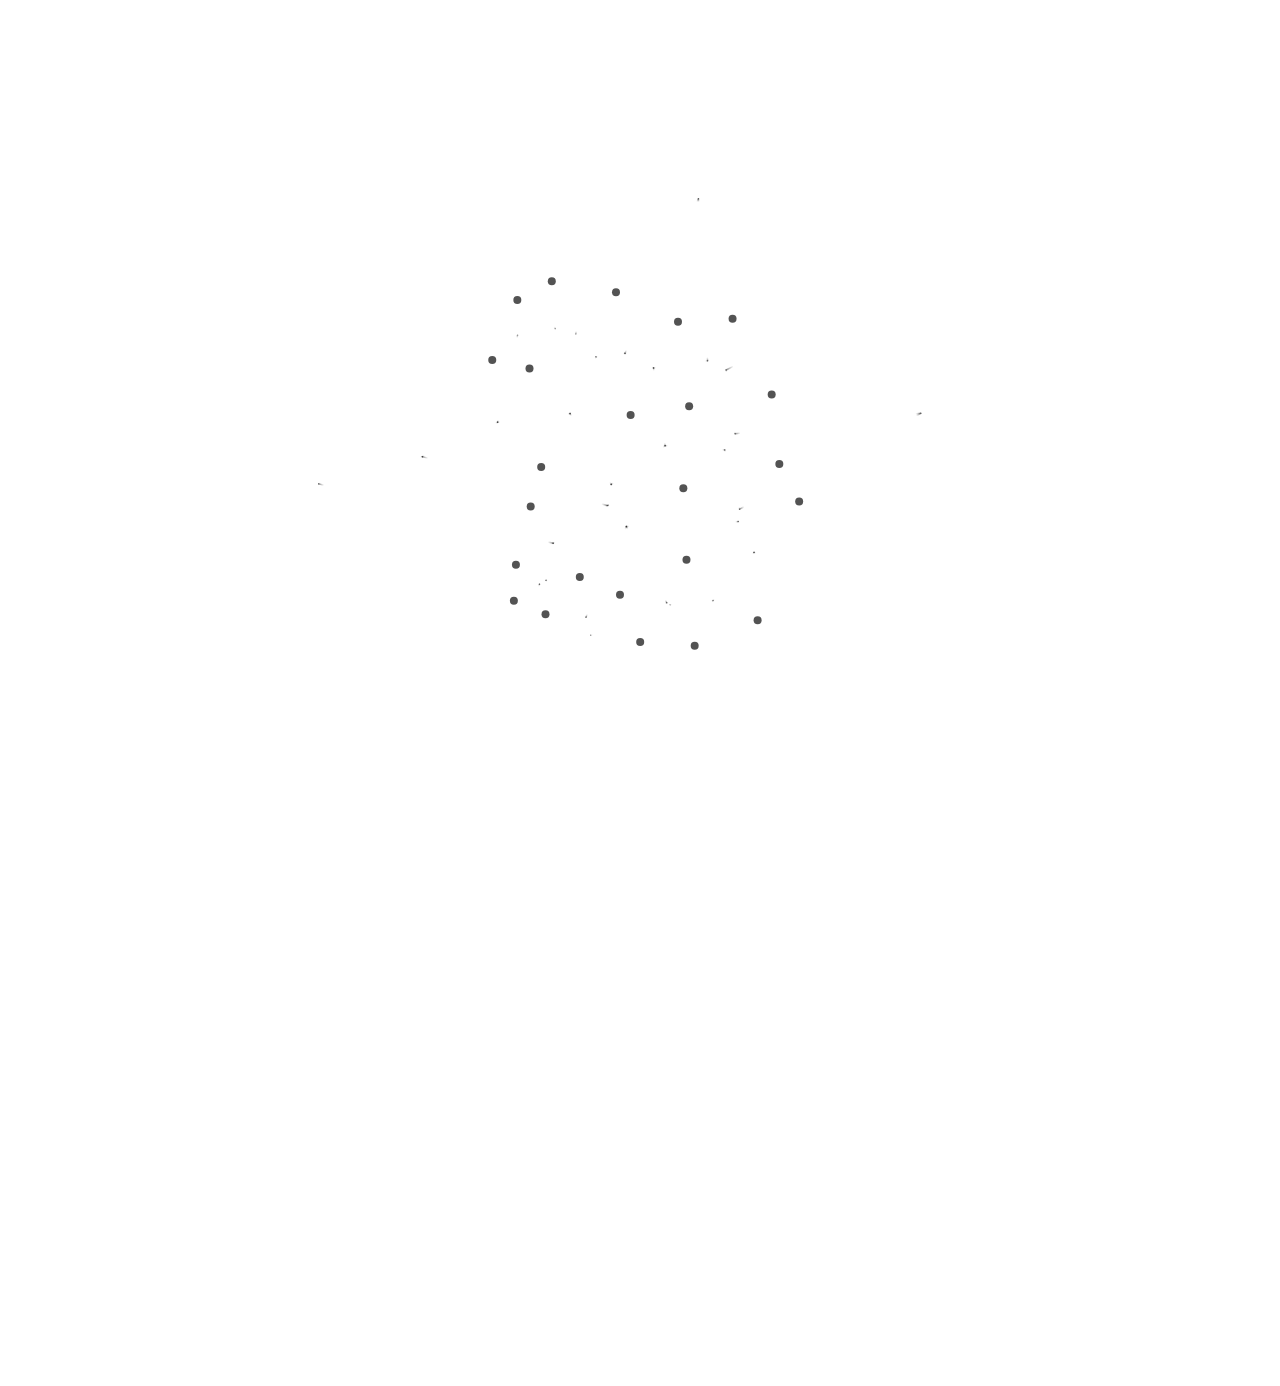
==== index.html @ a3f1cfae "Initial website" ====
<!DOCTYPE html>
<html lang="en">
<head>
    <meta charset="UTF-8">
    <meta name="viewport" content="width=device-width, initial-scale=1.0">
    <title>Personal Website — Girija Sankar Ray</title>
    <script>
        document.documentElement.classList.add("js");
    </script>
    <link rel="preconnect" href="https://fonts.googleapis.com">
    <link rel="preconnect" href="https://fonts.gstatic.com" crossorigin>
    <link href="https://fonts.googleapis.com/css2?family=Comfortaa:wght@400;500;600;700&family=Roboto:wght@400;500;700&display=swap" rel="stylesheet">
    <link rel="stylesheet" href="style.css">
</head>
<body>
    <!-- =================================
         INTRO ANIMATION
         ================================= -->
    <canvas id="backgroundCanvas" aria-hidden="true"></canvas>
    <canvas id="introCanvas" aria-hidden="true"></canvas>

    <!-- =================================
         ACTUAL WEBSITE
         ================================= -->
    <div id="website">
        <nav>
            <div class="logo">
                GIRIJA SANKAR RAY
            </div>
            <div class="nav-links">
                <a>Home</a>
                <a href="academia.html">Academia</a>
                <a href="beyond_academia.html">Beyond Academia</a>
            </div>
        </nav>

        <main>
            <section class="hero">
                <h1>Hello.</h1>
                <p>I'm Girija Sankar from Bhubaneswar, OD, India.</p>
            </section>

            <section class="content about-section">
                <h2>About Me :</h2>
                <div class="about-text">
                    <p>
                        I am an Integrated Master in Science graduate in Mathematics and Computer Science from the National Institute of Science Education and Research (NISER), Bhubaneswar, India. I am looking towards utilizing the knowledge of formal research in technological endeavours.
                    </p>
                    <p>
                        Currently I am pursuing a PhD at the School of Computer Sciences, NISER, under Dr. Aritra Banik.
                    </p>
                    <p>
                        I find my interests in both Theoretical Computer Science and Applied Robotics with a touch of Geometry and Algorithm Design.
                    </p>
                    <p>
                        I love programming and have a curiosity in technology, AI and a bit of every other science when they pop up during discussions.
                    </p>
                    <p>
                        Even so, I spend a chunk of time on video games :)
                    </p>
                </div>
            </section>
        </main>

        <div id="footer"></div>
    </div>

    <!-- =================================
         JAVASCRIPT
         ================================= -->
    <script src="script.js"></script>
</body>
</html>
---- style.css ----
/* =========================
   GENERAL
   ========================= */

* {
    margin: 0;
    padding: 0;
    box-sizing: border-box;
}

html,
body {
    width: 100%;
    min-height: 100%;
}

:root {
    --background: #ffffff;
    --text: #111111;
    --secondary: #777777;
    --line: #e8e8e8;
    --canvas-bg: #ffffff;
}

body {
    font-family: "Roboto", sans-serif;
    background: var(--background);
    color: var(--text);
    overflow-x: hidden;
}

/* =========================
   INTRO / PAGE REVEAL
   ========================= */

#backgroundCanvas {
    position: fixed;
    inset: 0;
    display: block;
    width: 100vw;
    height: 100vh;
    z-index: 0;
    pointer-events: none;
    opacity: 0;
    transition: opacity 600ms ease;
}

html.intro-transition #backgroundCanvas,
html.intro-complete #backgroundCanvas {
    opacity: 1;
}

#introCanvas {
    position: fixed;
    inset: 0;
    display: block;
    width: 100vw;
    height: 100vh;
    z-index: 1000;
    background: var(--canvas-bg);
    pointer-events: none;
    opacity: 1;
    transition: opacity 700ms ease;
}

#introCanvas.is-fading {
    opacity: 0;
}

#website {
    position: relative;
    z-index: 1;
    opacity: 1;
    transform: translateY(0);
    transition: opacity 600ms ease, transform 600ms ease;
}

html.js:not(.intro-complete) #website {
    visibility: hidden;
    opacity: 0;
    transform: translateY(12px);
}

html.intro-active {
    overflow: hidden;
}

@media (prefers-reduced-motion: reduce) {
    #backgroundCanvas,
    #introCanvas,
    #website {
        transition-duration: 1ms;
    }
}

/* =========================
   NAVIGATION
   ========================= */

nav {
    height: 80px;
    display: flex;
    align-items: center;
    justify-content: space-between;
    padding: 0 7%;
    border-bottom: 1px solid var(--line);
    background: transparent;
}

.logo {
    font-family: "Comfortaa", sans-serif;
    font-size: 17px;
    font-weight: 700;
    letter-spacing: 1px;
}

.nav-links {
    display: flex;
    align-items: center;
    gap: 32px;
}

.nav-links a {
    text-decoration: none;
    color: var(--text);
    font-size: 14px;
    transition: opacity 200ms ease;
}

.nav-links a:hover {
    opacity: 0.55;
}

/* =========================
   HERO
   ========================= */

.hero {
    min-height: 62vh;
    display: flex;
    flex-direction: column;
    justify-content: center;
    align-items: center;
    text-align: center;
    padding: 80px 7%;
}

.hero h1 {
    font-family: "Comfortaa", sans-serif;
    font-size: clamp(60px, 9vw, 110px);
    font-weight: 500;
    letter-spacing: -5px;
    line-height: 1;
}

.hero p {
    color: var(--secondary);
}

.hero p:first-of-type {
    margin-bottom: 22px;
    font-size: 17px;
}

.hero p:last-of-type {
    margin-top: 24px;
    font-size: 17px;
}

/* =========================
   CONTENT
   ========================= */

.content {
    max-width: 1350px;
    margin: 0 auto;
    padding: 80px 3%;
}

.content h2 {
    font-family: "Comfortaa", sans-serif;
    font-size: clamp(34px, 4vw, 52px);
    font-weight: 500;
    letter-spacing: -2px;
    line-height: 1.1;
}

.about-section {
    border-top: 1px solid var(--line);
}

.about-text {
    max-width: 900px;
    margin-top: 45px;
}

.about-text p {
    max-width: 850px;
    margin-bottom: 24px;
    color: var(--secondary);
    font-size: 17px;
    line-height: 1.75;
}

.interests-section {
    border-top: 1px solid var(--line);
}

.interests-section ul {
    display: grid;
    grid-template-columns: repeat(2, minmax(0, 1fr));
    gap: 15px 60px;
    max-width: 850px;
    margin-top: 45px;
    padding-left: 20px;
    color: var(--secondary);
    font-size: 17px;
    line-height: 1.5;
}

.interests-section li {
    padding-left: 5px;
}

.cv-section {
    width: min(1200px, 100%);
    margin-top: 40px;
    overflow-x: auto;
}

.cv-section iframe {
    display: block;
    width: 100%;
    min-width: 850px;
    height: 1100px;
    border: 0;
}

/* =========================
   FOOTER
   ========================= */

#footer {
    max-width: 1150px;
    margin: 0 auto;
}

footer {
    padding: 35px 7%;
    border-top: 1px solid var(--line);
    text-align: center;
    color: var(--secondary);
    font-size: 13px;
}

/* =========================
   MOBILE
   ========================= */

@media (max-width: 700px) {
    nav {
        height: auto;
        padding: 24px 6%;
        flex-direction: column;
        gap: 18px;
    }

    .nav-links {
        gap: 20px;
        flex-wrap: wrap;
        justify-content: center;
    }

    .hero {
        min-height: 60vh;
        padding: 70px 6%;
    }

    .hero h1 {
        letter-spacing: -3px;
    }

    .content {
        padding: 70px 6%;
    }

    .about-text {
        margin-top: 30px;
    }

    .interests-section ul {
        grid-template-columns: 1fr;
        gap: 12px;
        margin-top: 30px;
    }

    footer {
        padding: 30px 6%;
    }
}
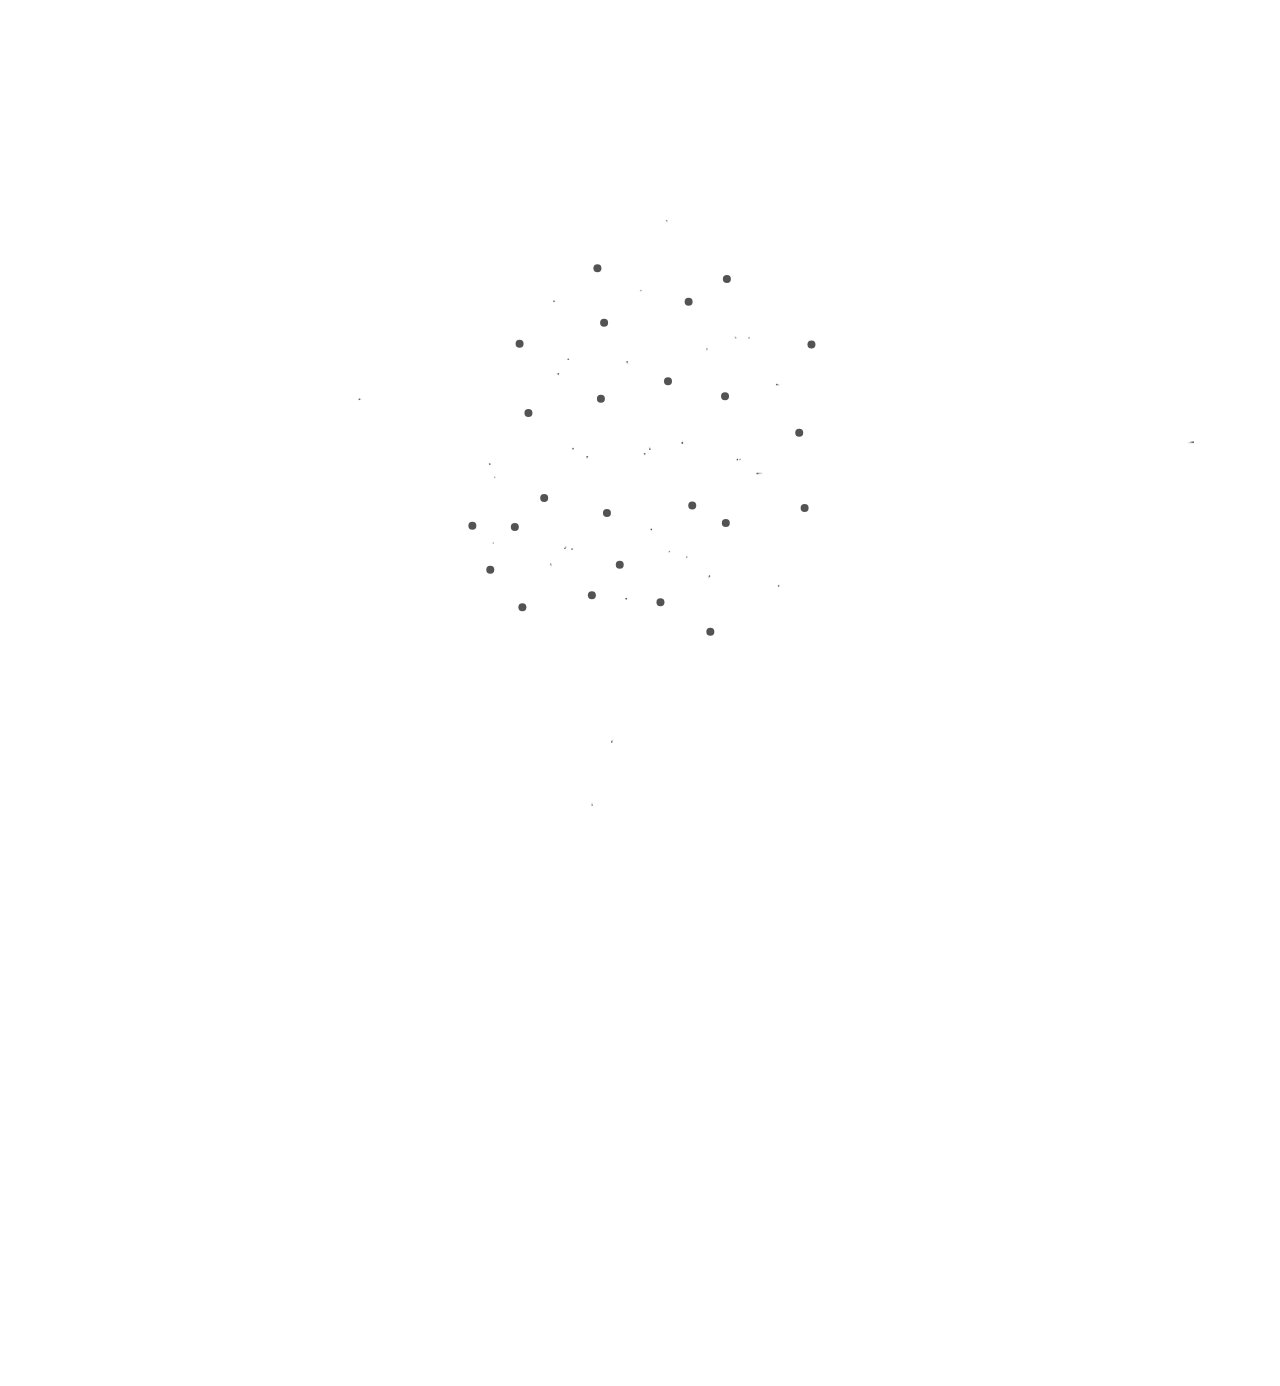
==== commit 9650f02f: "Initial website" ====
--- a/index.html
+++ b/index.html
@@ -50,7 +50,7 @@
                         Currently I am pursuing a PhD at the School of Computer Sciences, NISER, under Dr. Aritra Banik.
                     </p>
                     <p>
-                        I find my interests in both Theoretical Computer Science and Applied Robotics with a touch of Geometry and Algorithm Design.
+                        I find my interests in Theoretical Computer Science as well as Applied Robotics with a touch of Geometry and Algorithm Design.
                     </p>
                     <p>
                         I love programming and have a curiosity in technology, AI and a bit of every other science when they pop up during discussions.
--- a/style.css
+++ b/style.css
@@ -297,4 +297,209 @@
     footer {
         padding: 30px 6%;
     }
-}+
+}
+
+.cv-dropdown {
+    margin-top: 25px;
+}
+
+.cv-dropdown summary {
+    display: inline-block;
+    cursor: pointer;
+    font-family: "Roboto", sans-serif;
+    font-size: 15px;
+    user-select: none;
+}
+
+.cv-dropdown summary::marker {
+    font-size: 12px;
+}
+
+.cv-section {
+    margin-top: 20px;
+}
+
+.cv-section iframe {
+    display: block;
+    width: 100%;
+    height: 850px;
+    border: 1px solid #ccc;
+}
+
+/* =========================
+   TIME CAPSULE
+   ========================= */
+
+#time-capsule {
+    padding-top: 65px;
+    padding-bottom: 65px;
+}
+
+#time-capsule h2 {
+    font-family: "Comfortaa", sans-serif;
+    font-size: clamp(34px, 4vw, 52px);
+    font-weight: 500;
+    letter-spacing: -2px;
+    line-height: 1.1;
+}
+
+#time-capsule .about-text {
+    max-width: 900px;
+    margin-top: 40px;
+}
+
+#time-capsule .about-text p {
+    max-width: 850px;
+    margin-bottom: 24px;
+    color: var(--secondary);
+    font-family: "Roboto", sans-serif;
+    font-size: 17px;
+    line-height: 1.75;
+}
+
+#capsule {
+    max-width: 850px;
+    margin-top: 35px;
+}
+
+#capsule input,
+#capsule textarea {
+    width: 100%;
+    box-sizing: border-box;
+    border: 2px dashed #d4d4d4;
+    border-radius: 0;
+    background: transparent;
+    color: var(--text);
+    font-family: "Roboto", sans-serif;
+    font-size: 15px;
+    outline: none;
+}
+
+#capsule input:focus,
+#capsule textarea:focus {
+    border-color: #999;
+}
+
+#capsule input {
+    height: 46px;
+    padding: 0 13px;
+}
+
+#capsule textarea {
+    padding: 13px;
+}
+
+#capsule-message {
+    height: 160px;
+    resize: none;
+}
+
+#capsule-key-1,
+#capsule-key-2 {
+    height: 75px;
+    resize: none;
+}
+
+#capsule-ciphertext {
+    height: 110px;
+    resize: none;
+}
+
+#capsule label {
+    display: block;
+    margin-top: 20px;
+    margin-bottom: 7px;
+    font-family: "Roboto", sans-serif;
+    font-size: 14px;
+}
+
+#capsule-message-length {
+    margin: 7px 0 0;
+    font-family: "Roboto", sans-serif;
+    font-size: 13px;
+}
+
+#capsule button {
+    margin-top: 12px;
+    padding: 9px 17px;
+    border: 2px solid #ccc;
+    border-radius: 0;
+    background: transparent;
+    color: var(--text);
+    font-family: "Roboto", sans-serif;
+    font-size: 14px;
+    cursor: pointer;
+    transition: border-color 0.2s ease;
+}
+
+#capsule button:hover {
+    border-color: #888;
+}
+
+#capsule-actions {
+    display: flex;
+    gap: 10px;
+    margin-bottom: 28px;
+}
+
+#capsule-actions button {
+    margin-top: 0;
+}
+
+#capsule-write h3,
+#capsule-open h3 {
+    margin: 0 0 22px;
+    font-family: "Comfortaa", sans-serif;
+    font-size: 22px;
+    font-weight: 500;
+}
+
+#capsule-generate-keys {
+    margin-top: 12px;
+}
+
+#capsule-encrypt {
+    margin-top: 22px;
+}
+
+#capsule-search-result {
+    margin-top: 28px;
+}
+
+#capsule-message-result {
+    margin-top: 20px;
+    font-family: "Roboto", sans-serif;
+    font-size: 15px;
+    line-height: 1.65;
+}
+
+#capsule-gate-status,
+#capsule-write-status,
+#capsule-open-status {
+    margin-top: 8px;
+    font-family: "Roboto", sans-serif;
+    font-size: 13px;
+}
+
+#capsule-gate-status:empty,
+#capsule-write-status:empty,
+#capsule-open-status:empty {
+    display: none;
+}
+
+@media (max-width: 700px) {
+    #capsule {
+        max-width: 100%;
+    }
+
+    #capsule-actions {
+        flex-direction: column;
+        align-items: flex-start;
+    }
+
+    #capsule-actions button {
+        width: auto;
+    }
+}
+        
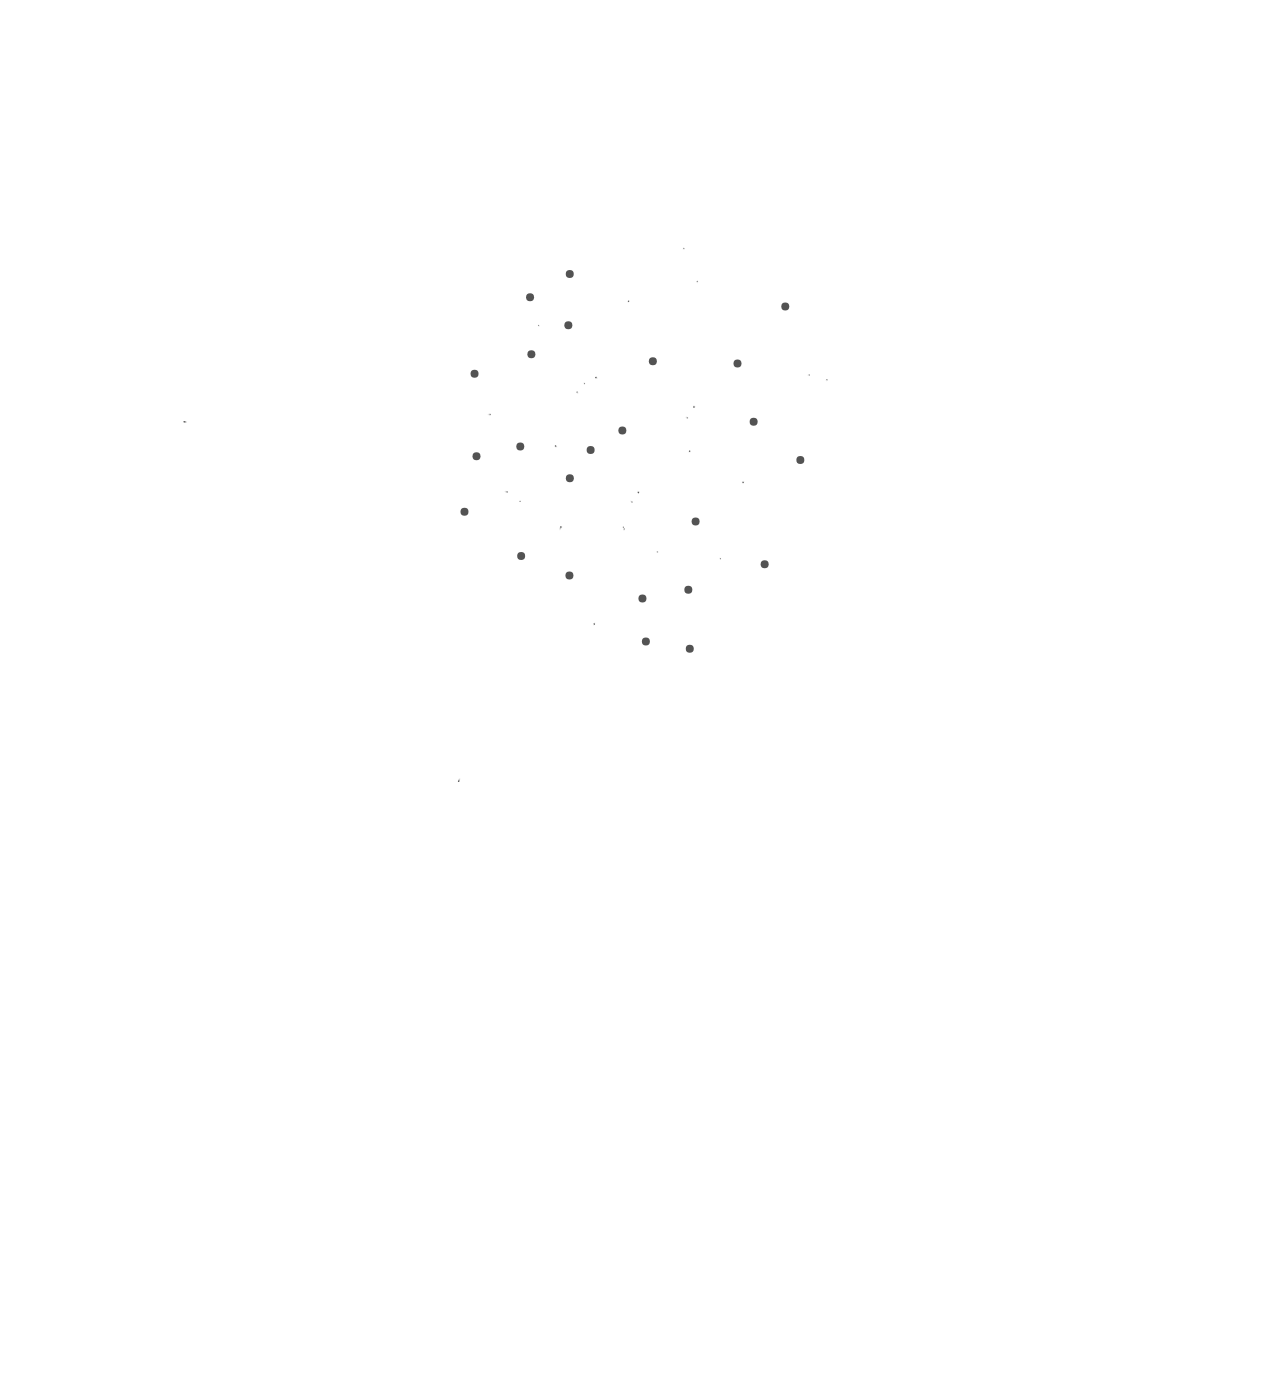
==== commit 8db86d3a: "Initial website" ====
--- a/index.html
+++ b/index.html
@@ -24,7 +24,7 @@
          ================================= -->
     <div id="website">
         <nav>
-            <div class="logo">
+            <div class="logo" href="index.html" data-intro="replay">
                 GIRIJA SANKAR RAY
             </div>
             <div class="nav-links">
--- a/style.css
+++ b/style.css
@@ -1,19 +1,16 @@
 /* =========================
    GENERAL
    ========================= */
-
 * {
     margin: 0;
     padding: 0;
     box-sizing: border-box;
 }
-
 html,
 body {
     width: 100%;
     min-height: 100%;
 }
-
 :root {
     --background: #ffffff;
     --text: #111111;
@@ -21,18 +18,15 @@
     --line: #e8e8e8;
     --canvas-bg: #ffffff;
 }
-
 body {
     font-family: "Roboto", sans-serif;
     background: var(--background);
     color: var(--text);
     overflow-x: hidden;
 }
-
 /* =========================
    INTRO / PAGE REVEAL
    ========================= */
-
 #backgroundCanvas {
     position: fixed;
     inset: 0;
@@ -44,12 +38,10 @@
     opacity: 0;
     transition: opacity 600ms ease;
 }
-
 html.intro-transition #backgroundCanvas,
 html.intro-complete #backgroundCanvas {
     opacity: 1;
 }
-
 #introCanvas {
     position: fixed;
     inset: 0;
@@ -62,11 +54,9 @@
     opacity: 1;
     transition: opacity 700ms ease;
 }
-
 #introCanvas.is-fading {
     opacity: 0;
 }
-
 #website {
     position: relative;
     z-index: 1;
@@ -74,17 +64,14 @@
     transform: translateY(0);
     transition: opacity 600ms ease, transform 600ms ease;
 }
-
 html.js:not(.intro-complete) #website {
     visibility: hidden;
     opacity: 0;
     transform: translateY(12px);
 }
-
 html.intro-active {
     overflow: hidden;
 }
-
 @media (prefers-reduced-motion: reduce) {
     #backgroundCanvas,
     #introCanvas,
@@ -92,11 +79,9 @@
         transition-duration: 1ms;
     }
 }
-
 /* =========================
    NAVIGATION
    ========================= */
-
 nav {
     height: 80px;
     display: flex;
@@ -106,35 +91,31 @@
     border-bottom: 1px solid var(--line);
     background: transparent;
 }
-
 .logo {
     font-family: "Comfortaa", sans-serif;
     font-size: 17px;
     font-weight: 700;
     letter-spacing: 1px;
-}
-
+    color: var(--text);
+    text-decoration: none;
+}
 .nav-links {
     display: flex;
     align-items: center;
     gap: 32px;
 }
-
 .nav-links a {
     text-decoration: none;
     color: var(--text);
     font-size: 14px;
     transition: opacity 200ms ease;
 }
-
 .nav-links a:hover {
     opacity: 0.55;
 }
-
 /* =========================
    HERO
    ========================= */
-
 .hero {
     min-height: 62vh;
     display: flex;
@@ -144,7 +125,6 @@
     text-align: center;
     padding: 80px 7%;
 }
-
 .hero h1 {
     font-family: "Comfortaa", sans-serif;
     font-size: clamp(60px, 9vw, 110px);
@@ -152,31 +132,25 @@
     letter-spacing: -5px;
     line-height: 1;
 }
-
 .hero p {
     color: var(--secondary);
 }
-
 .hero p:first-of-type {
     margin-bottom: 22px;
     font-size: 17px;
 }
-
 .hero p:last-of-type {
     margin-top: 24px;
     font-size: 17px;
 }
-
 /* =========================
    CONTENT
    ========================= */
-
 .content {
     max-width: 1350px;
     margin: 0 auto;
     padding: 80px 3%;
 }
-
 .content h2 {
     font-family: "Comfortaa", sans-serif;
     font-size: clamp(34px, 4vw, 52px);
@@ -184,16 +158,13 @@
     letter-spacing: -2px;
     line-height: 1.1;
 }
-
 .about-section {
     border-top: 1px solid var(--line);
 }
-
 .about-text {
     max-width: 900px;
     margin-top: 45px;
 }
-
 .about-text p {
     max-width: 850px;
     margin-bottom: 24px;
@@ -201,11 +172,9 @@
     font-size: 17px;
     line-height: 1.75;
 }
-
 .interests-section {
     border-top: 1px solid var(--line);
 }
-
 .interests-section ul {
     display: grid;
     grid-template-columns: repeat(2, minmax(0, 1fr));
@@ -217,17 +186,14 @@
     font-size: 17px;
     line-height: 1.5;
 }
-
 .interests-section li {
     padding-left: 5px;
 }
-
 .cv-section {
     width: min(1200px, 100%);
     margin-top: 40px;
     overflow-x: auto;
 }
-
 .cv-section iframe {
     display: block;
     width: 100%;
@@ -235,16 +201,13 @@
     height: 1100px;
     border: 0;
 }
-
 /* =========================
    FOOTER
    ========================= */
-
 #footer {
     max-width: 1150px;
     margin: 0 auto;
 }
-
 footer {
     padding: 35px 7%;
     border-top: 1px solid var(--line);
@@ -252,11 +215,9 @@
     color: var(--secondary);
     font-size: 13px;
 }
-
 /* =========================
    MOBILE
    ========================= */
-
 @media (max-width: 700px) {
     nav {
         height: auto;
@@ -264,78 +225,94 @@
         flex-direction: column;
         gap: 18px;
     }
-
     .nav-links {
         gap: 20px;
         flex-wrap: wrap;
         justify-content: center;
     }
-
     .hero {
         min-height: 60vh;
         padding: 70px 6%;
     }
-
     .hero h1 {
         letter-spacing: -3px;
     }
-
     .content {
         padding: 70px 6%;
     }
-
     .about-text {
         margin-top: 30px;
     }
-
     .interests-section ul {
         grid-template-columns: 1fr;
         gap: 12px;
         margin-top: 30px;
     }
-
     footer {
         padding: 30px 6%;
     }
-
-}
-
+}
+/* =========================
+   CV DROPDOWN
+   ========================= */
 .cv-dropdown {
-    margin-top: 25px;
-}
-
+    margin-top: 22px;
+}
 .cv-dropdown summary {
+    cursor: pointer;
+    font-family: "Roboto", sans-serif;
+    font-size: 16px;
+    line-height: 1.65;
+    color: var(--text);
+    list-style: none;
     display: inline-block;
-    cursor: pointer;
-    font-family: "Roboto", sans-serif;
-    font-size: 15px;
-    user-select: none;
-}
-
-.cv-dropdown summary::marker {
-    font-size: 12px;
-}
-
-.cv-section {
-    margin-top: 20px;
-}
-
+    transition: opacity 0.2s ease;
+}
+.cv-dropdown summary::-webkit-details-marker {
+    display: none;
+}
+.cv-dropdown summary::before {
+    content: "▸";
+    display: inline-block;
+    margin-right: 7px;
+    transition: transform 0.25s ease;
+}
+.cv-dropdown[open] summary::before {
+    transform: rotate(90deg);
+}
+.cv-dropdown summary:hover {
+    opacity: 0.65;
+}
+.cv-dropdown-content {
+    display: grid;
+    grid-template-rows: 0fr;
+    opacity: 0;
+    transform: translateY(-10px);
+    transition: grid-template-rows 0.45s ease, opacity 0.3s ease, transform 0.45s ease;
+}
+.cv-dropdown[open] .cv-dropdown-content {
+    grid-template-rows: 1fr;
+    opacity: 1;
+    transform: translateY(0);
+}
+.cv-dropdown-content > .cv-section {
+    min-height: 0;
+    overflow: hidden;
+    margin-top: 18px;
+}
 .cv-section iframe {
     display: block;
     width: 100%;
     height: 850px;
     border: 1px solid #ccc;
 }
-
 /* =========================
    TIME CAPSULE
    ========================= */
-
 #time-capsule {
     padding-top: 65px;
     padding-bottom: 65px;
 }
-
 #time-capsule h2 {
     font-family: "Comfortaa", sans-serif;
     font-size: clamp(34px, 4vw, 52px);
@@ -343,12 +320,10 @@
     letter-spacing: -2px;
     line-height: 1.1;
 }
-
 #time-capsule .about-text {
     max-width: 900px;
     margin-top: 40px;
 }
-
 #time-capsule .about-text p {
     max-width: 850px;
     margin-bottom: 24px;
@@ -357,12 +332,10 @@
     font-size: 17px;
     line-height: 1.75;
 }
-
 #capsule {
     max-width: 850px;
     margin-top: 35px;
 }
-
 #capsule input,
 #capsule textarea {
     width: 100%;
@@ -375,37 +348,30 @@
     font-size: 15px;
     outline: none;
 }
-
 #capsule input:focus,
 #capsule textarea:focus {
     border-color: #999;
 }
-
 #capsule input {
     height: 46px;
     padding: 0 13px;
 }
-
 #capsule textarea {
     padding: 13px;
 }
-
 #capsule-message {
     height: 160px;
     resize: none;
 }
-
 #capsule-key-1,
 #capsule-key-2 {
     height: 75px;
     resize: none;
 }
-
 #capsule-ciphertext {
     height: 110px;
     resize: none;
 }
-
 #capsule label {
     display: block;
     margin-top: 20px;
@@ -413,13 +379,11 @@
     font-family: "Roboto", sans-serif;
     font-size: 14px;
 }
-
 #capsule-message-length {
     margin: 7px 0 0;
     font-family: "Roboto", sans-serif;
     font-size: 13px;
 }
-
 #capsule button {
     margin-top: 12px;
     padding: 9px 17px;
@@ -432,21 +396,17 @@
     cursor: pointer;
     transition: border-color 0.2s ease;
 }
-
 #capsule button:hover {
     border-color: #888;
 }
-
 #capsule-actions {
     display: flex;
     gap: 10px;
     margin-bottom: 28px;
 }
-
 #capsule-actions button {
     margin-top: 0;
 }
-
 #capsule-write h3,
 #capsule-open h3 {
     margin: 0 0 22px;
@@ -454,26 +414,21 @@
     font-size: 22px;
     font-weight: 500;
 }
-
 #capsule-generate-keys {
     margin-top: 12px;
 }
-
 #capsule-encrypt {
     margin-top: 22px;
 }
-
 #capsule-search-result {
     margin-top: 28px;
 }
-
 #capsule-message-result {
     margin-top: 20px;
     font-family: "Roboto", sans-serif;
     font-size: 15px;
     line-height: 1.65;
 }
-
 #capsule-gate-status,
 #capsule-write-status,
 #capsule-open-status {
@@ -481,25 +436,105 @@
     font-family: "Roboto", sans-serif;
     font-size: 13px;
 }
-
 #capsule-gate-status:empty,
 #capsule-write-status:empty,
 #capsule-open-status:empty {
     display: none;
 }
-
 @media (max-width: 700px) {
     #capsule {
         max-width: 100%;
     }
-
     #capsule-actions {
         flex-direction: column;
         align-items: flex-start;
     }
-
     #capsule-actions button {
         width: auto;
     }
 }
-        +/* =========================
+   CHRONICLES
+   ========================= */
+#chronicles {
+    padding-top: 65px;
+    padding-bottom: 65px;
+}
+#chronicles .about-text {
+    max-width: 900px;
+    margin-top: 40px;
+}
+#chronicles .about-text p {
+    max-width: 850px;
+    margin-bottom: 24px;
+    color: var(--secondary);
+    font-family: "Roboto", sans-serif;
+    font-size: 17px;
+    line-height: 1.75;
+}
+#chronicle {
+    max-width: 850px;
+    margin-top: 35px;
+}
+#chronicle input,
+#chronicle textarea {
+    width: 100%;
+    box-sizing: border-box;
+    border: 2px dashed #d4d4d4;
+    border-radius: 0;
+    background: transparent;
+    color: var(--text);
+    font-family: "Roboto", sans-serif;
+    font-size: 15px;
+    outline: none;
+}
+#chronicle input:focus,
+#chronicle textarea:focus {
+    border-color: #999;
+}
+#chronicle input {
+    height: 46px;
+    padding: 0 13px;
+}
+#chronicle textarea {
+    height: 220px;
+    padding: 13px;
+    resize: none;
+}
+#chronicle label {
+    display: block;
+    margin-top: 20px;
+    margin-bottom: 7px;
+    font-family: "Roboto", sans-serif;
+    font-size: 14px;
+}
+#chronicle button {
+    margin-top: 22px;
+    padding: 9px 17px;
+    border: 2px solid #ccc;
+    border-radius: 0;
+    background: transparent;
+    color: var(--text);
+    font-family: "Roboto", sans-serif;
+    font-size: 14px;
+    cursor: pointer;
+    transition: border-color 0.2s ease;
+}
+#chronicle button:hover {
+    border-color: #888;
+}
+#chronicle-gate-status,
+#chronicle-write-status {
+    margin-top: 8px;
+    font-family: "Roboto", sans-serif;
+    font-size: 13px;
+}
+#chronicle-gate-status:empty,
+#chronicle-write-status:empty {
+    display: none;
+}
+@media (max-width: 700px) {
+    #chronicle {
+        max-width: 100%;
+    }
+}
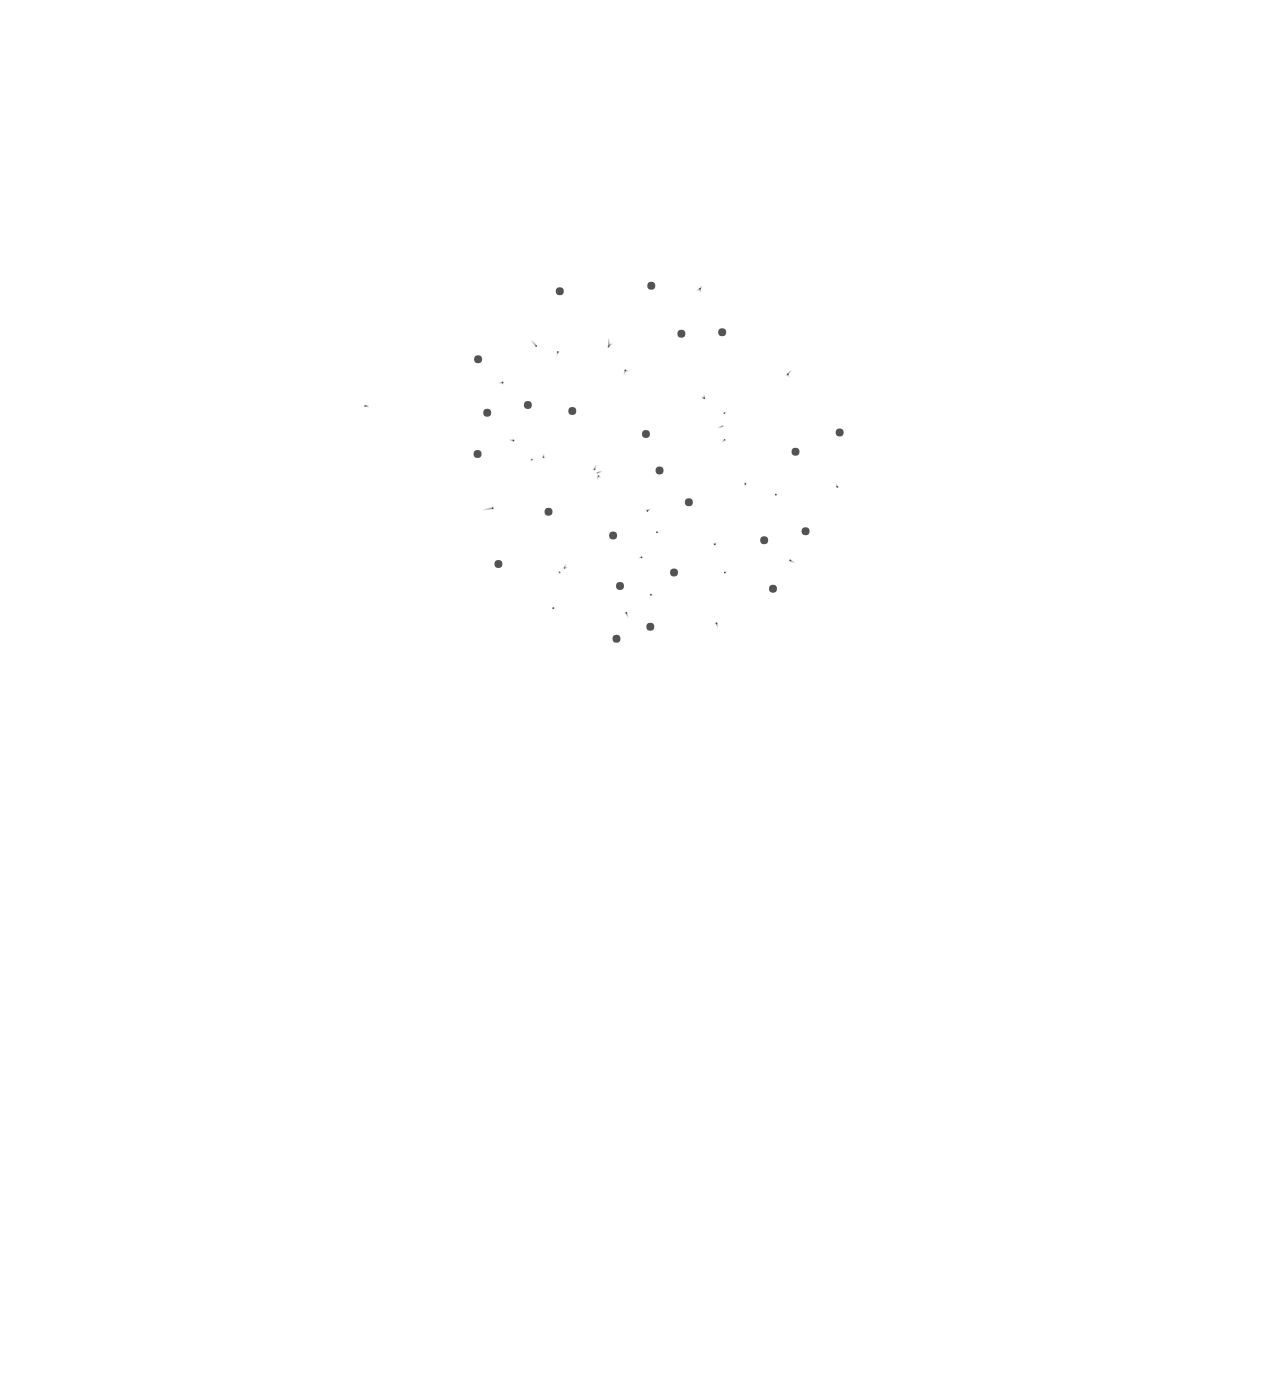
==== commit 2d564ff8: "Initial website" ====
--- a/index.html
+++ b/index.html
@@ -24,9 +24,9 @@
          ================================= -->
     <div id="website">
         <nav>
-            <div class="logo" href="index.html" data-intro="replay">
+            <a class="logo" href="index.html" data-intro="replay">
                 GIRIJA SANKAR RAY
-            </div>
+            </a>
             <div class="nav-links">
                 <a>Home</a>
                 <a href="academia.html">Academia</a>
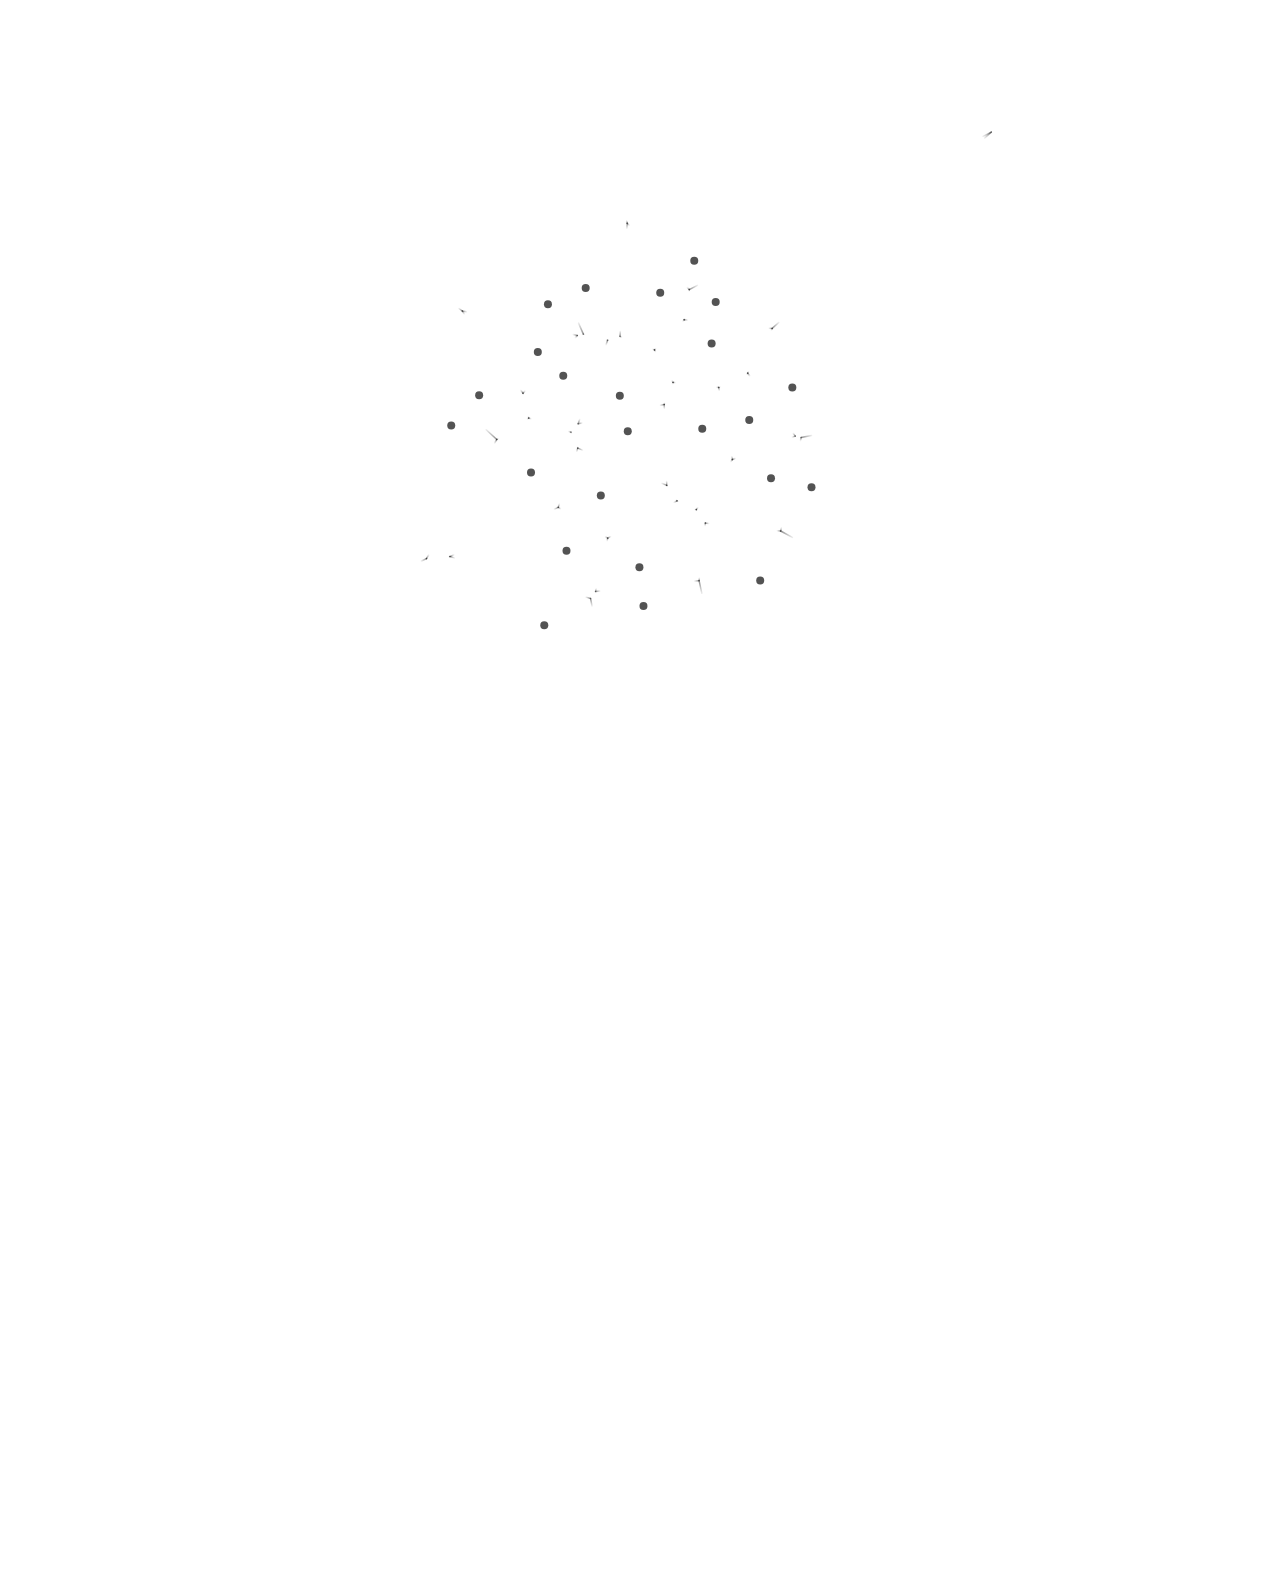
==== commit 9a5a95e1: "Initial website" ====
--- a/index.html
+++ b/index.html
@@ -11,6 +11,7 @@
     <link rel="preconnect" href="https://fonts.gstatic.com" crossorigin>
     <link href="https://fonts.googleapis.com/css2?family=Comfortaa:wght@400;500;600;700&family=Roboto:wght@400;500;700&display=swap" rel="stylesheet">
     <link rel="stylesheet" href="style.css">
+    <link rel="stylesheet" href="https://cdnjs.cloudflare.com/ajax/libs/font-awesome/6.7.2/css/all.min.css">
 </head>
 <body>
     <!-- =================================
@@ -60,6 +61,28 @@
                     </p>
                 </div>
             </section>
+            <section class="content social-section">
+                <div class="social-links">
+                    <a href="YOUR_GMAIL_LINK" aria-label="Gmail" title="Gmail">
+                        <i class="fa-solid fa-envelope"></i>
+                    </a>
+                    <a href="YOUR_X_LINK" aria-label="X" title="X">
+                        <i class="fa-brands fa-x-twitter"></i>
+                    </a>
+                    <a href="YOUR_GITHUB_LINK" aria-label="GitHub" title="GitHub">
+                        <i class="fa-brands fa-github"></i>
+                    </a>
+                    <a href="YOUR_ORCID_LINK" aria-label="ORCID" title="ORCID">
+                        <i class="fa-brands fa-orcid"></i>
+                    </a>
+                    <a href="YOUR_SCHOLAR_LINK" aria-label="Google Scholar" title="Google Scholar">
+                        <i class="fa-brands fa-google-scholar"></i>
+                    </a>
+                    <a href="YOUR_LINKEDIN_LINK" aria-label="LinkedIn" title="LinkedIn">
+                        <i class="fa-brands fa-linkedin"></i>
+                    </a>
+                </div>
+            </section>
         </main>
 
         <div id="footer"></div>
--- a/style.css
+++ b/style.css
@@ -24,6 +24,35 @@
     color: var(--text);
     overflow-x: hidden;
 }
+
+/* =========================
+   SOCIAL LINKS
+   ========================= */
+
+.social-section {
+    padding-top: 0;
+    padding-bottom: 80px;
+    border-top: 0;
+}
+
+.social-links {
+    display: flex;
+    align-items: center;
+    gap: 25px;
+}
+
+.social-links a {
+    color: var(--text);
+    font-size: 22px;
+    text-decoration: none;
+    transition: opacity 200ms ease, transform 200ms ease;
+}
+
+.social-links a:hover {
+    opacity: 0.5;
+    transform: translateY(-2px);
+}
+
 /* =========================
    INTRO / PAGE REVEAL
    ========================= */
@@ -63,6 +92,12 @@
     opacity: 1;
     transform: translateY(0);
     transition: opacity 600ms ease, transform 600ms ease;
+    min-height: 100vh;
+    display: flex;
+    flex-direction: column;
+}
+main {
+    flex: 1;
 }
 html.js:not(.intro-complete) #website {
     visibility: hidden;
@@ -158,6 +193,10 @@
     letter-spacing: -2px;
     line-height: 1.1;
 }
+.section-small-title h2 {
+    font-size: clamp(28px, 3vw, 40px);
+    letter-spacing: -1.5px;
+}
 .about-section {
     border-top: 1px solid var(--line);
 }
@@ -313,12 +352,11 @@
     padding-top: 65px;
     padding-bottom: 65px;
 }
-#time-capsule h2 {
-    font-family: "Comfortaa", sans-serif;
-    font-size: clamp(34px, 4vw, 52px);
-    font-weight: 500;
-    letter-spacing: -2px;
-    line-height: 1.1;
+#time-capsule h2,
+#chronicles h2,
+#cv h2 {
+    font-size: clamp(28px, 3vw, 40px);
+    letter-spacing: -1.5px;
 }
 #time-capsule .about-text {
     max-width: 900px;
@@ -408,7 +446,8 @@
     margin-top: 0;
 }
 #capsule-write h3,
-#capsule-open h3 {
+#capsule-open h3,
+#chronicle h3 {
     margin: 0 0 22px;
     font-family: "Comfortaa", sans-serif;
     font-size: 22px;
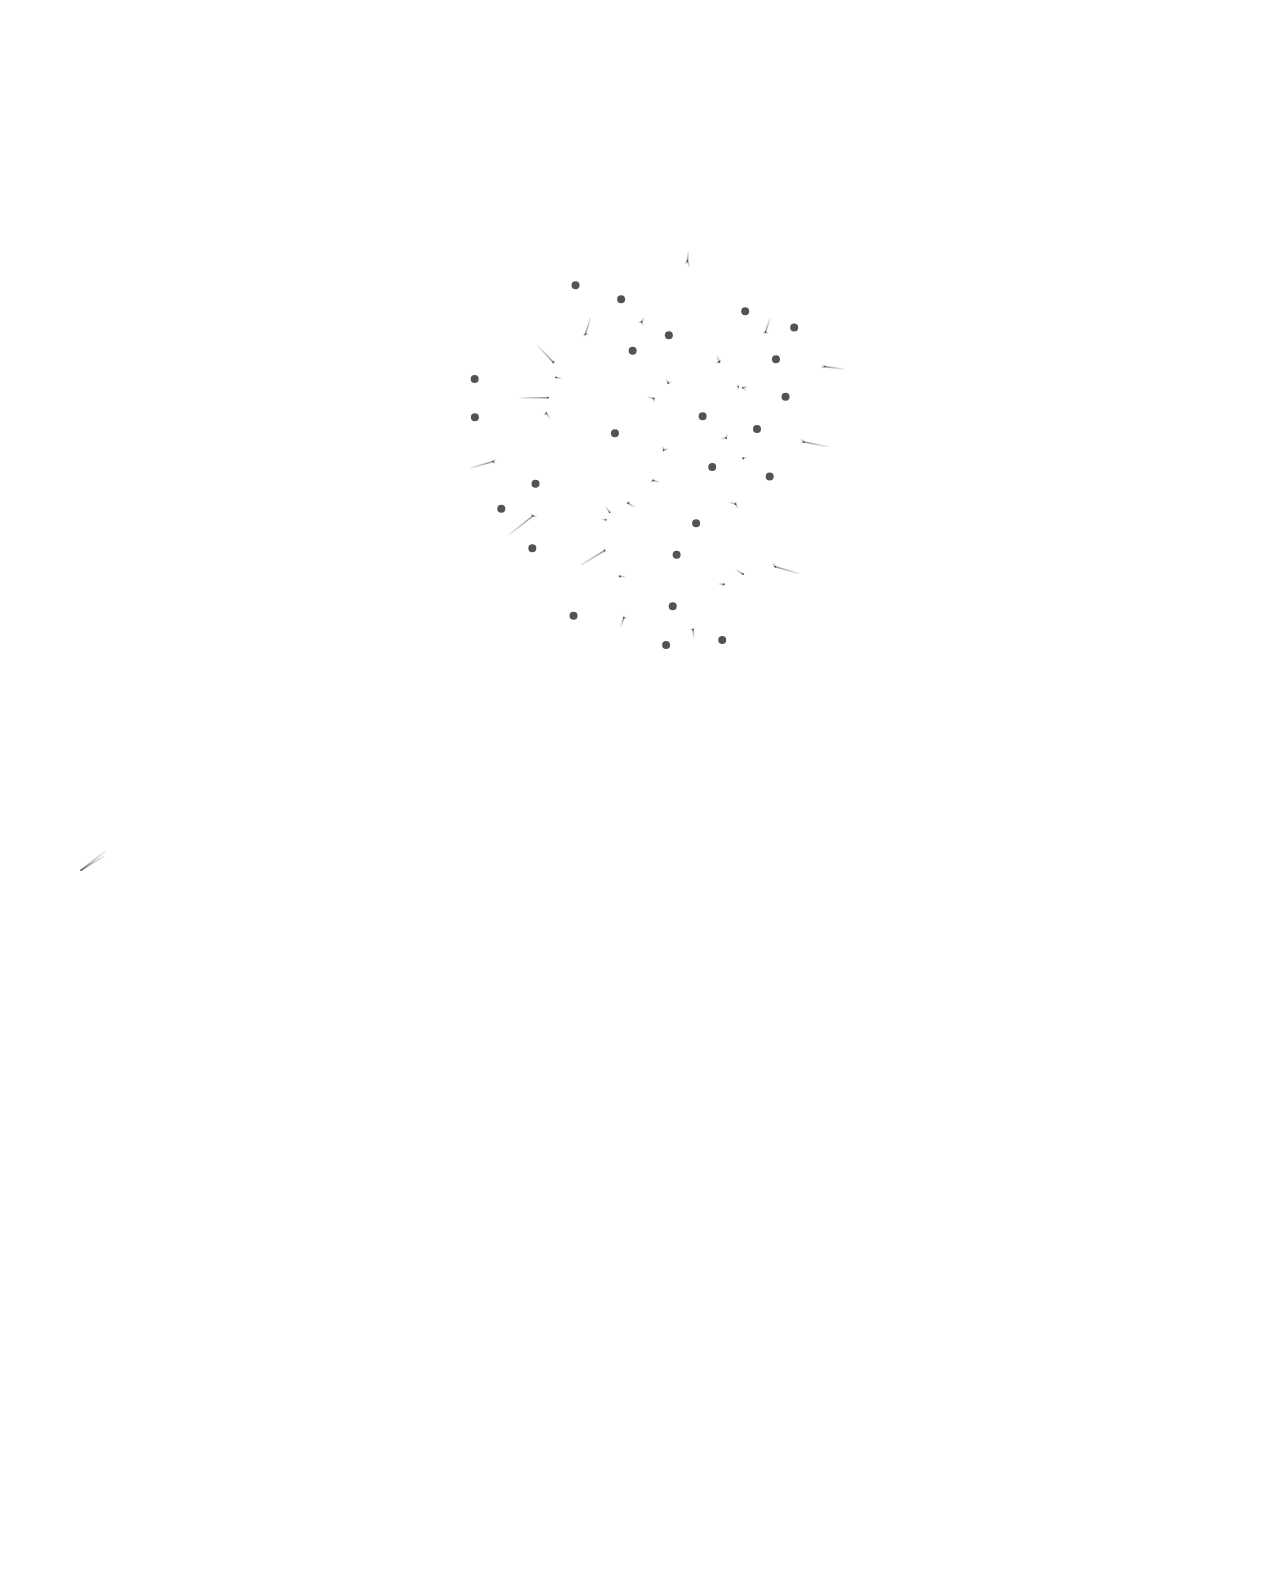
==== commit d0cf4993: "Initial website" ====
--- a/index.html
+++ b/index.html
@@ -63,22 +63,22 @@
             </section>
             <section class="content social-section">
                 <div class="social-links">
-                    <a href="YOUR_GMAIL_LINK" aria-label="Gmail" title="Gmail">
+                    <a href="girijasankar.alpha@gmail.com" aria-label="Gmail" title="Gmail">
                         <i class="fa-solid fa-envelope"></i>
                     </a>
-                    <a href="YOUR_X_LINK" aria-label="X" title="X">
+                    <a href="https://x.com/RaySankar29332" aria-label="X" title="X">
                         <i class="fa-brands fa-x-twitter"></i>
                     </a>
-                    <a href="YOUR_GITHUB_LINK" aria-label="GitHub" title="GitHub">
+                    <a href="https://github.com/Alpha3125" aria-label="GitHub" title="GitHub">
                         <i class="fa-brands fa-github"></i>
                     </a>
-                    <a href="YOUR_ORCID_LINK" aria-label="ORCID" title="ORCID">
+                    <a href="https://orcid.org/0009-0004-8776-1407" aria-label="ORCID" title="ORCID">
                         <i class="fa-brands fa-orcid"></i>
                     </a>
-                    <a href="YOUR_SCHOLAR_LINK" aria-label="Google Scholar" title="Google Scholar">
+                    <a href="UNAVAILABLE" aria-label="Google Scholar" title="Google Scholar">
                         <i class="fa-brands fa-google-scholar"></i>
                     </a>
-                    <a href="YOUR_LINKEDIN_LINK" aria-label="LinkedIn" title="LinkedIn">
+                    <a href="https://www.linkedin.com/in/girija-sankar-ray/" aria-label="LinkedIn" title="LinkedIn">
                         <i class="fa-brands fa-linkedin"></i>
                     </a>
                 </div>
--- a/style.css
+++ b/style.css
@@ -38,6 +38,7 @@
 .social-links {
     display: flex;
     align-items: center;
+    justify-content: center;
     gap: 25px;
 }
 
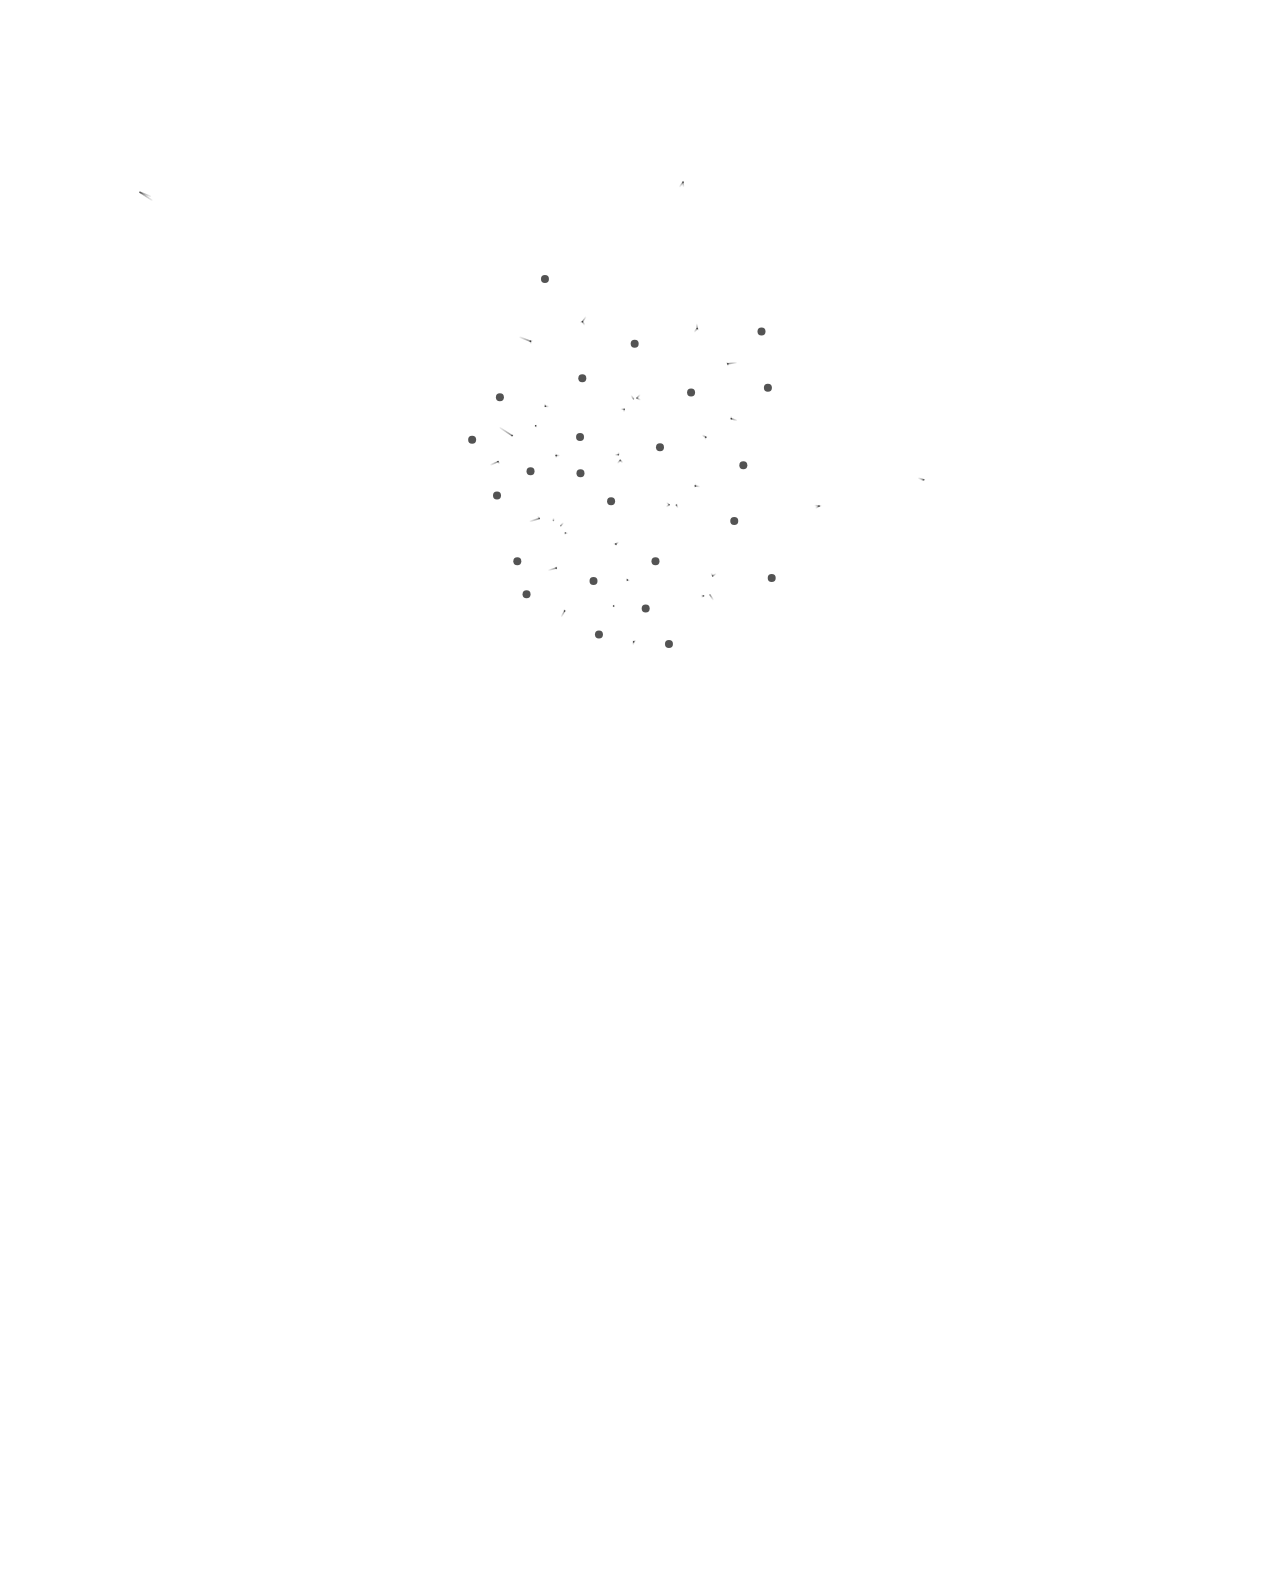
==== commit 3429861e: "Initial website" ====
--- a/index.html
+++ b/index.html
@@ -63,7 +63,7 @@
             </section>
             <section class="content social-section">
                 <div class="social-links">
-                    <a href="girijasankar.alpha@gmail.com" aria-label="Gmail" title="Gmail">
+                    <a href="mailto:girijasankar.alpha@gmail.com" aria-label="Gmail" title="Gmail">
                         <i class="fa-solid fa-envelope"></i>
                     </a>
                     <a href="https://x.com/RaySankar29332" aria-label="X" title="X">
--- a/style.css
+++ b/style.css
@@ -31,7 +31,7 @@
 
 .social-section {
     padding-top: 0;
-    padding-bottom: 80px;
+    padding-bottom: 30px;
     border-top: 0;
 }
 
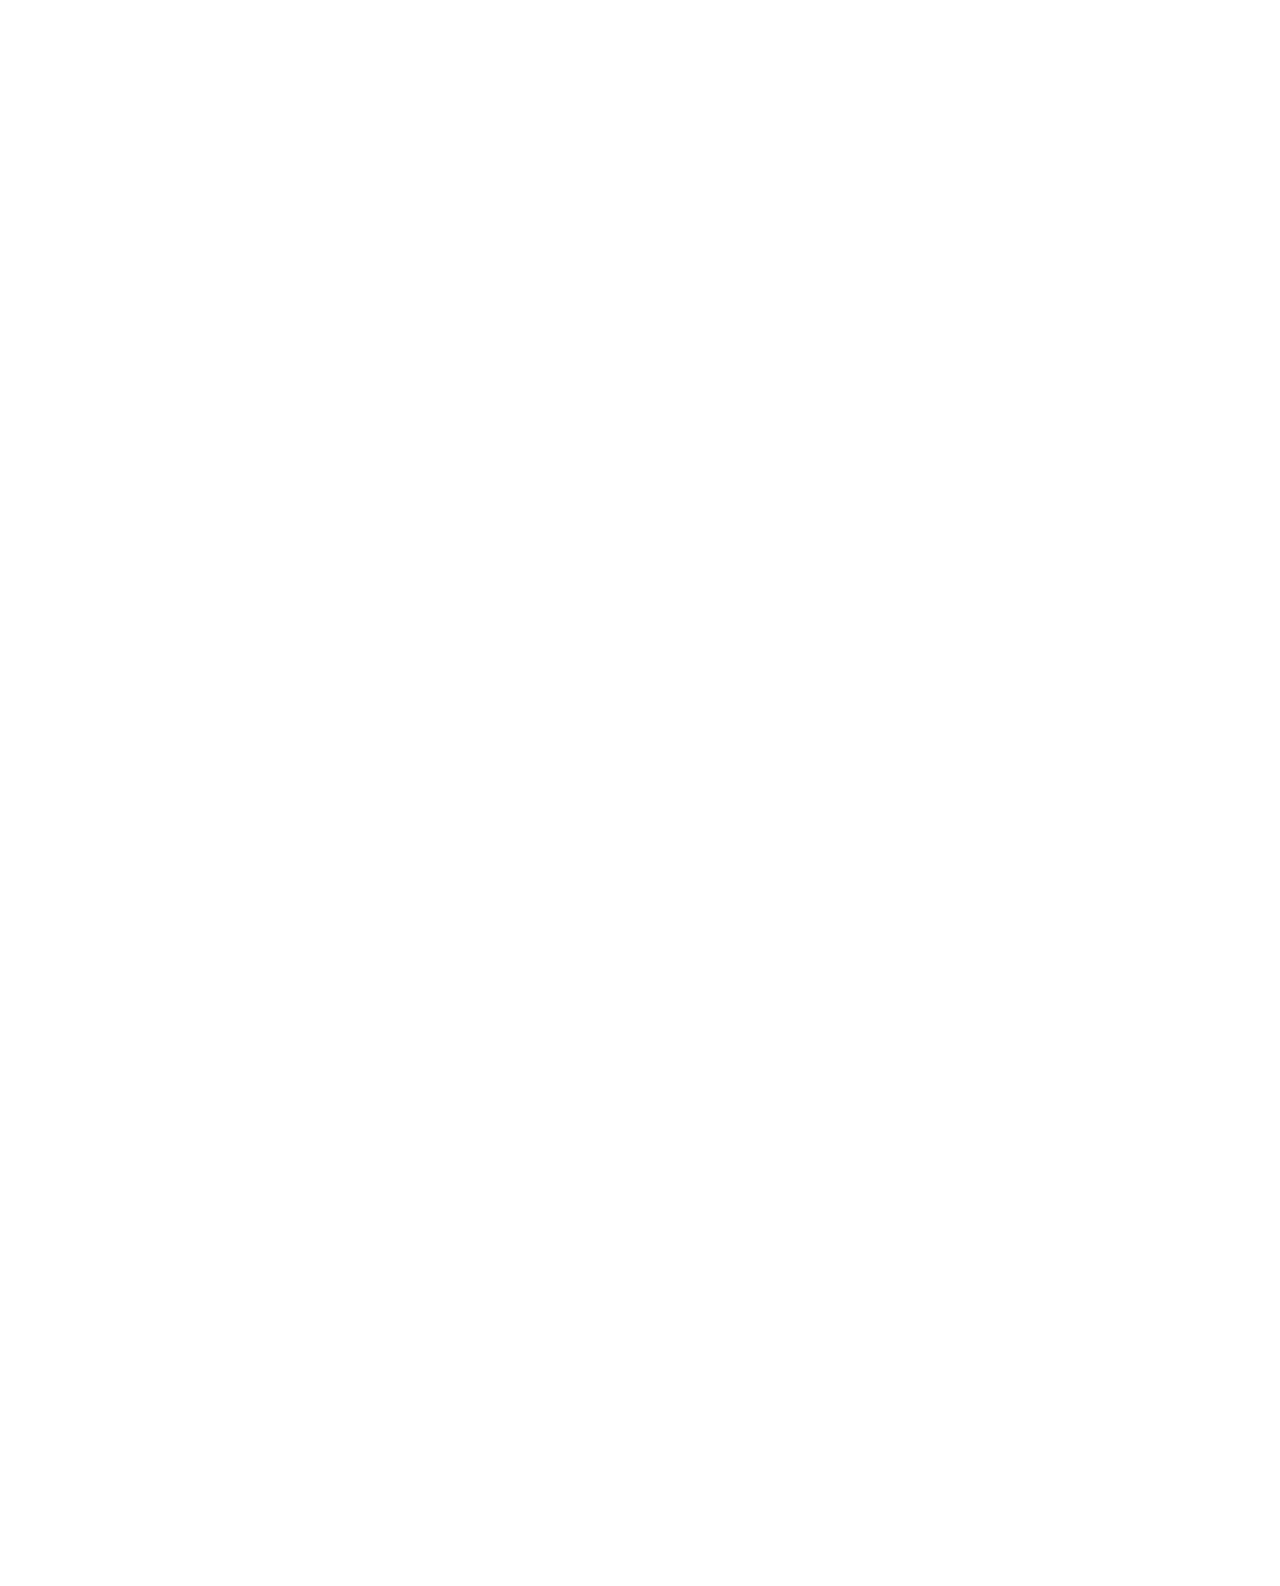
==== commit 5a15d446: "Initial website" ====
--- a/index.html
+++ b/index.html
@@ -48,7 +48,7 @@
                         I am an Integrated Master in Science graduate in Mathematics and Computer Science from the National Institute of Science Education and Research (NISER), Bhubaneswar, India. I am looking towards utilizing the knowledge of formal research in technological endeavours.
                     </p>
                     <p>
-                        Currently I am pursuing a PhD at the School of Computer Sciences, NISER, under Dr. Aritra Banik.
+                        Currently I am pursuing a PhD at the School of Computer Sciences, NISER, under <a href="https://niser.ac.in/~aritra/">Dr. Aritra Banik</a>.
                     </p>
                     <p>
                         I find my interests in Theoretical Computer Science as well as Applied Robotics with a touch of Geometry and Algorithm Design.
@@ -81,6 +81,9 @@
                     <a href="https://www.linkedin.com/in/girija-sankar-ray/" aria-label="LinkedIn" title="LinkedIn">
                         <i class="fa-brands fa-linkedin"></i>
                     </a>
+                    <a href="https://www.researchgate.net/profile/Girija-Ray" aria-label="ResearchGate" title="ResearchGate">
+                        <i class="fa-brands fa-researchgate"></i>
+                    </a>
                 </div>
             </section>
         </main>
--- a/style.css
+++ b/style.css
@@ -149,6 +149,10 @@
 .nav-links a:hover {
     opacity: 0.55;
 }
+a {
+    color: inherit;
+    text-decoration: underline;
+}
 /* =========================
    HERO
    ========================= */
@@ -241,6 +245,64 @@
     height: 1100px;
     border: 0;
 }
+
+/* =========================
+   PROJECTS
+   ========================= */
+
+.projects-list {
+    max-width: 900px;
+    margin-top: 40px;
+}
+
+.project {
+    display: grid;
+    grid-template-columns: 75px 1fr;
+    gap: 20px;
+    padding: 0 0 38px;
+    margin-bottom: 38px;
+    border-bottom: 1px solid var(--line);
+}
+
+.project:last-child {
+    margin-bottom: 0;
+    border-bottom: 0;
+}
+
+.project-year {
+    padding-top: 3px;
+    color: var(--secondary);
+    font-family: "Roboto", sans-serif;
+    font-size: 14px;
+}
+
+.project-details h3 {
+    margin-bottom: 12px;
+    font-family: "Comfortaa", sans-serif;
+    font-size: 22px;
+    font-weight: 500;
+}
+
+.project-details p {
+    max-width: 850px;
+    margin: 0;
+    color: var(--secondary);
+    font-family: "Roboto", sans-serif;
+    font-size: 17px;
+    line-height: 1.75;
+}
+
+@media (max-width: 700px) {
+    .project {
+        grid-template-columns: 1fr;
+        gap: 7px;
+    }
+
+    .project-year {
+        padding-top: 0;
+    }
+}
+
 /* =========================
    FOOTER
    ========================= */
